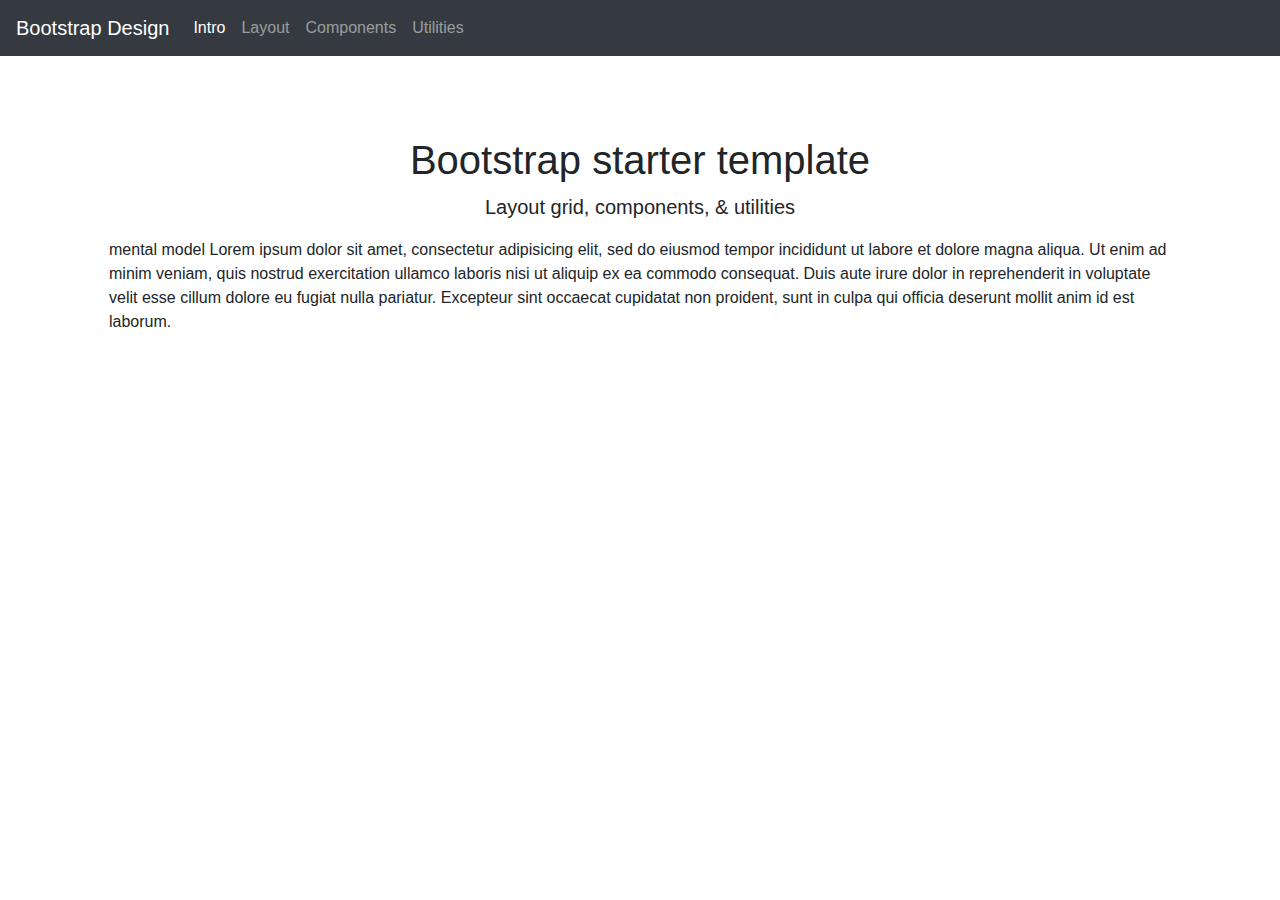
==== index.html @ 171ed579 "Initial commit" ====
<!doctype html>
<html lang="en">
  <head>
    <meta charset="utf-8">
    <meta name="viewport" content="width=device-width, initial-scale=1, shrink-to-fit=no">
    <title>Starter Template · Bootstrap</title>

<!-- Bootstrap core CSS via CDN -->
<link rel="stylesheet" href="https://stackpath.bootstrapcdn.com/bootstrap/4.5.2/css/bootstrap.min.css" integrity="sha384-JcKb8q3iqJ61gNV9KGb8thSsNjpSL0n8PARn9HuZOnIxN0hoP+VmmDGMN5t9UJ0Z" crossorigin="anonymous">

<!-- Your own CSS -->
<link rel="stylesheet" href="css/styles.css">
</head>
<body>
  <!-- Navbar code goes here -->
  <!-- If your site is only one page, you may not need to use a navbar -->

  <nav class="navbar navbar-expand-lg navbar-dark bg-dark">
  <a class="navbar-brand" href="#">Bootstrap Design</a>
  <button class="navbar-toggler" type="button" data-toggle="collapse" data-target="#navbarNavAltMarkup" aria-controls="navbarNavAltMarkup" aria-expanded="false" aria-label="Toggle navigation">
    <span class="navbar-toggler-icon"></span>
  </button>
  <div class="collapse navbar-collapse" id="navbarNavAltMarkup">
    <div class="navbar-nav">
      <a class="nav-link active" href="#">Intro <span class="sr-only">(current)</span></a>
      <a class="nav-link" href="#">Layout</a>
      <a class="nav-link" href="#">Components</a>
      <a class="nav-link" href="#">Utilities</a>
    </div>
  </div>
</nav>
<main class="container">

  <header class="starter-template">
    <h1>Bootstrap starter template</h1>
    <p class="lead">Layout grid, components, & utilities</p>
    <p class="introNote">mental model Lorem ipsum dolor sit amet, consectetur adipisicing elit, sed do eiusmod tempor incididunt ut labore et dolore magna aliqua. Ut enim ad minim veniam, quis nostrud exercitation ullamco laboris nisi ut aliquip ex ea commodo consequat. Duis aute irure dolor in reprehenderit in voluptate velit esse cillum dolore eu fugiat nulla pariatur. Excepteur sint occaecat cupidatat non proident, sunt in culpa qui officia deserunt mollit anim id est laborum.</p>
  </header>

<section class="installation">

</section>

</main>

<!-- JavaScript files go before the closing Body tag -->
<!-- you don't always have to use JS with Bootstrap. It depends upon which compoments of Bootstrap you are using -->
<script src="https://code.jquery.com/jquery-3.5.1.slim.min.js" integrity="sha384-DfXdz2htPH0lsSSs5nCTpuj/zy4C+OGpamoFVy38MVBnE+IbbVYUew+OrCXaRkfj" crossorigin="anonymous"></script>
<script src="https://cdn.jsdelivr.net/npm/popper.js@1.16.1/dist/umd/popper.min.js" integrity="sha384-9/reFTGAW83EW2RDu2S0VKaIzap3H66lZH81PoYlFhbGU+6BZp6G7niu735Sk7lN" crossorigin="anonymous"></script>
<script src="https://stackpath.bootstrapcdn.com/bootstrap/4.5.2/js/bootstrap.min.js" integrity="sha384-B4gt1jrGC7Jh4AgTPSdUtOBvfO8shuf57BaghqFfPlYxofvL8/KUEfYiJOMMV+rV" crossorigin="anonymous"></script>
</body>
</html>
---- css/styles.css ----
/* Starter CSS code for use with Bootstrap starter template */

body {
}

.starter-template {
    padding: 5rem 1.5rem;
    text-align: center;
}

.introNote {
  text-align: left;
}
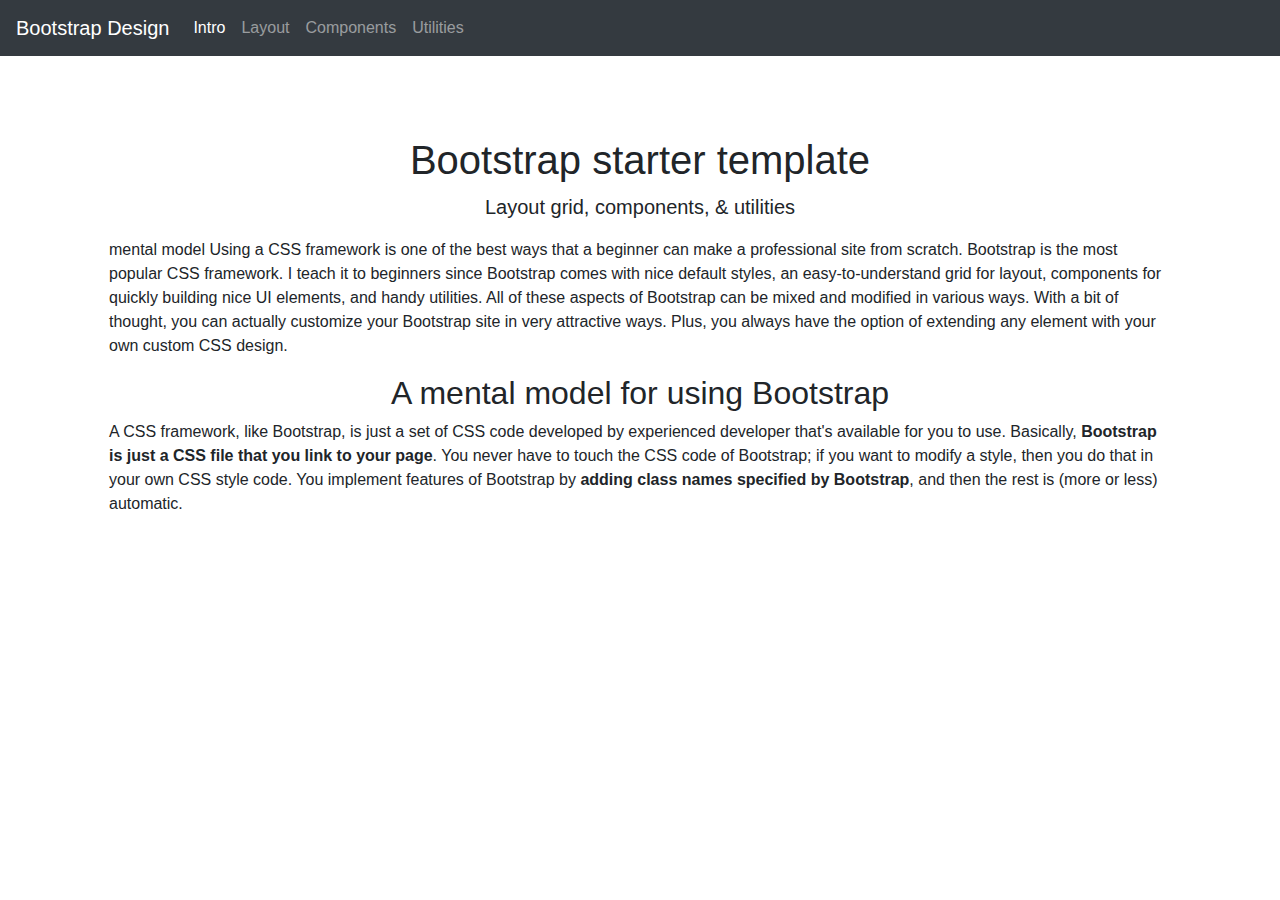
==== commit 0f9bc2af: "Update index.html" ====
--- a/index.html
+++ b/index.html
@@ -34,7 +34,9 @@
   <header class="starter-template">
     <h1>Bootstrap starter template</h1>
     <p class="lead">Layout grid, components, & utilities</p>
-    <p class="introNote">mental model Lorem ipsum dolor sit amet, consectetur adipisicing elit, sed do eiusmod tempor incididunt ut labore et dolore magna aliqua. Ut enim ad minim veniam, quis nostrud exercitation ullamco laboris nisi ut aliquip ex ea commodo consequat. Duis aute irure dolor in reprehenderit in voluptate velit esse cillum dolore eu fugiat nulla pariatur. Excepteur sint occaecat cupidatat non proident, sunt in culpa qui officia deserunt mollit anim id est laborum.</p>
+    <p class="introNote">mental model Using a CSS framework is one of the best ways that a beginner can make a professional site from scratch. Bootstrap is the most popular CSS framework. I teach it to beginners since Bootstrap comes with nice default styles, an easy-to-understand grid for layout, components for quickly building nice UI elements, and handy utilities. All of these aspects of Bootstrap can be mixed and modified in various ways. With a bit of thought, you can actually customize your Bootstrap site in very attractive ways. Plus, you always have the option of extending any element with your own custom CSS design.</p>
+    <h2>A mental model for using Bootstrap</h2>
+<p class="introNote">A CSS framework, like Bootstrap, is just a set of CSS code developed by experienced developer that's available for you to use. Basically, <strong>Bootstrap is just a CSS file that you link to your page</strong>. You never have to touch the CSS code of Bootstrap; if you want to modify a style, then you do that in your own CSS style code. You implement features of Bootstrap by <strong>adding class names specified by Bootstrap</strong>, and then the rest is (more or less) automatic. </p>
   </header>
 
 <section class="installation">
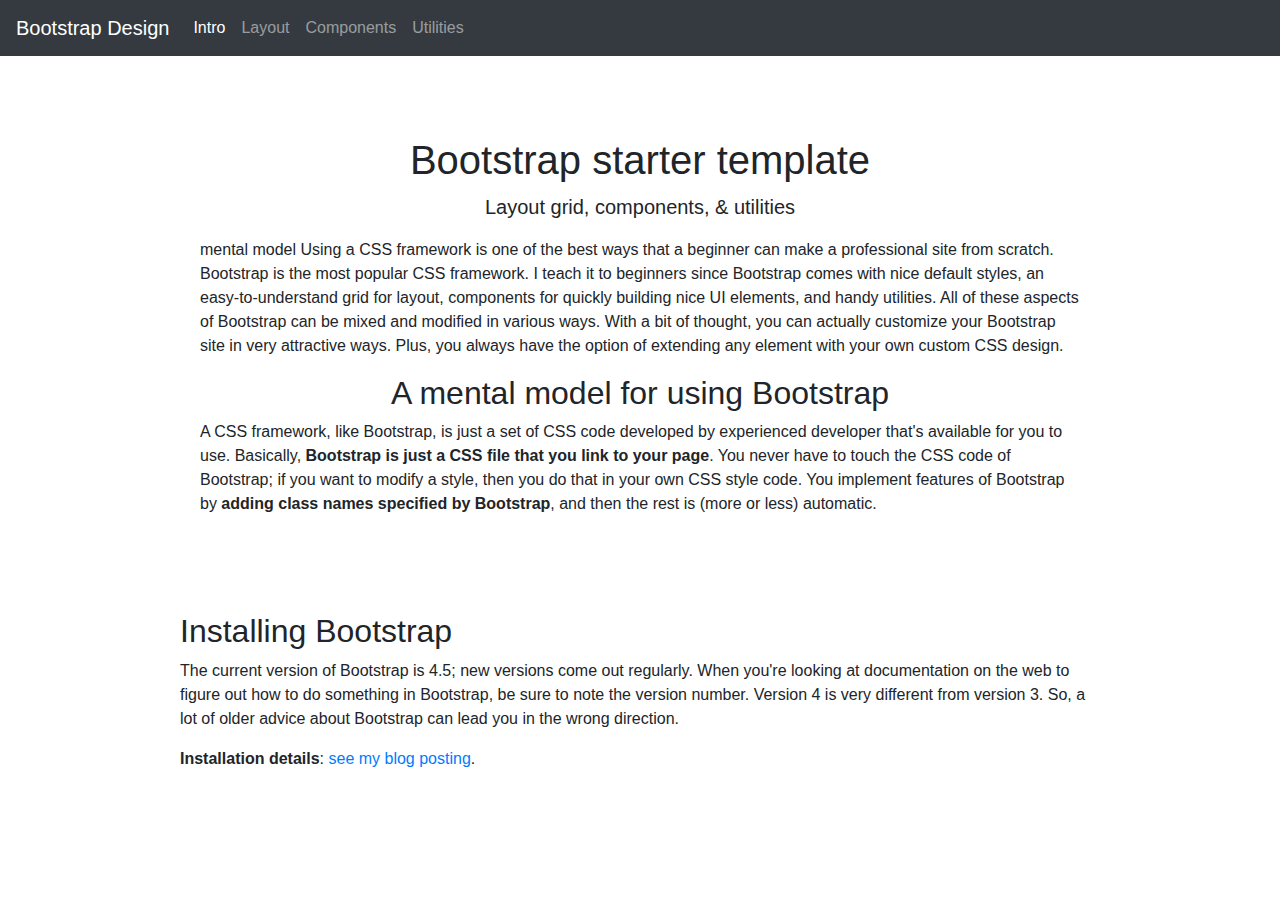
==== commit 998c81d1: "Update index.html" ====
--- a/index.html
+++ b/index.html
@@ -31,16 +31,22 @@
 </nav>
 <main class="container">
 
-  <header class="starter-template">
+  <header class="starter-template row">
+    <section class="col-10 offset-1">
     <h1>Bootstrap starter template</h1>
     <p class="lead">Layout grid, components, & utilities</p>
     <p class="introNote">mental model Using a CSS framework is one of the best ways that a beginner can make a professional site from scratch. Bootstrap is the most popular CSS framework. I teach it to beginners since Bootstrap comes with nice default styles, an easy-to-understand grid for layout, components for quickly building nice UI elements, and handy utilities. All of these aspects of Bootstrap can be mixed and modified in various ways. With a bit of thought, you can actually customize your Bootstrap site in very attractive ways. Plus, you always have the option of extending any element with your own custom CSS design.</p>
     <h2>A mental model for using Bootstrap</h2>
 <p class="introNote">A CSS framework, like Bootstrap, is just a set of CSS code developed by experienced developer that's available for you to use. Basically, <strong>Bootstrap is just a CSS file that you link to your page</strong>. You never have to touch the CSS code of Bootstrap; if you want to modify a style, then you do that in your own CSS style code. You implement features of Bootstrap by <strong>adding class names specified by Bootstrap</strong>, and then the rest is (more or less) automatic. </p>
+</section>
   </header>
 
-<section class="installation">
-
+<section class="installation row">
+  <article class="col-10 offset-1">
+<h2>Installing Bootstrap</h2>
+<p>The current version of Bootstrap is 4.5; new versions come out regularly. When you're looking at documentation on the web to figure out how to do something in Bootstrap, be sure to note the version number. Version 4 is very different from version 3. So, a lot of older advice about Bootstrap can lead you in the wrong direction.</p>
+<p><strong>Installation details</strong>: <a href="">see my blog posting</a>.</p>
+</article>
 </section>
 
 </main>
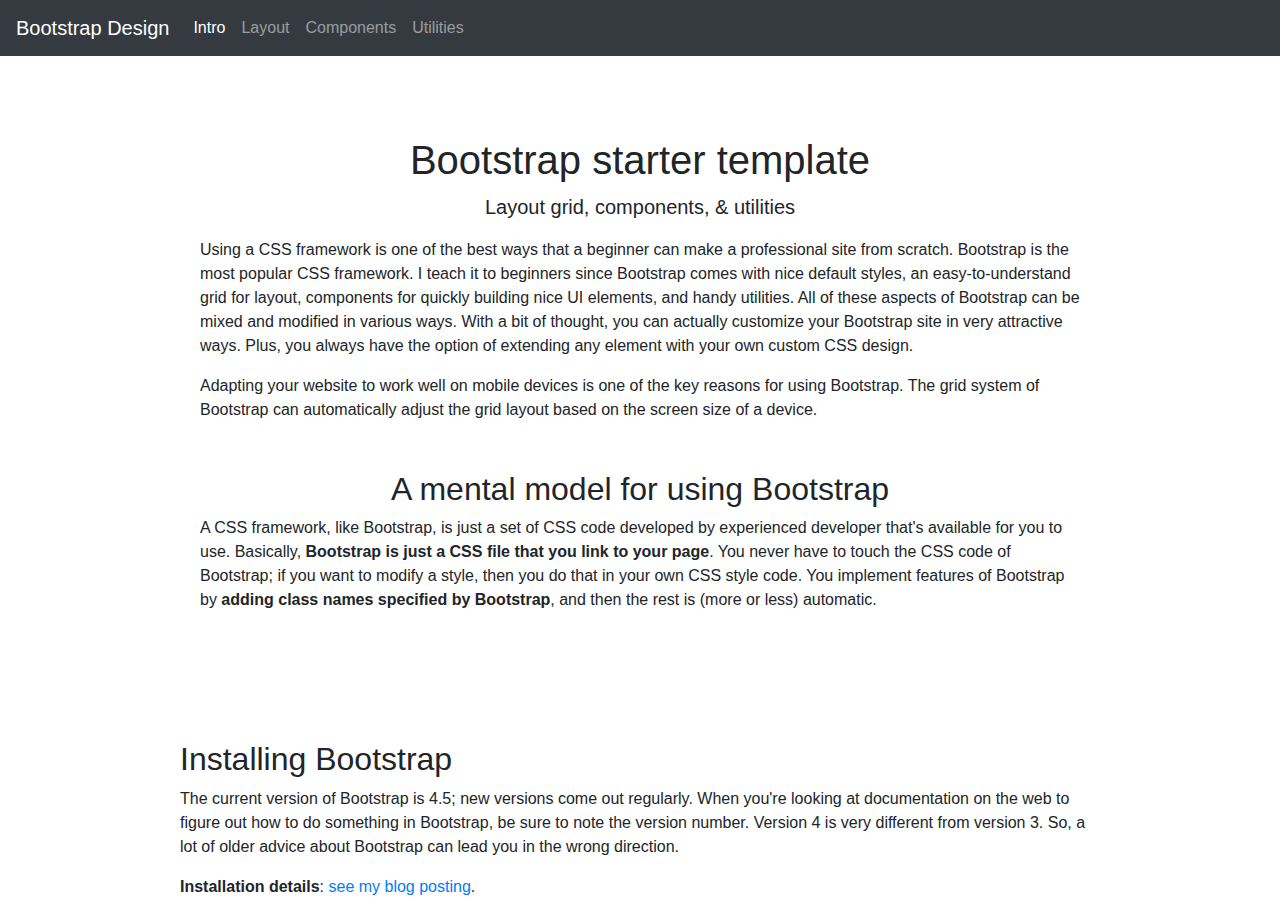
==== commit 849d5a87: "updates" ====
--- a/index.html
+++ b/index.html
@@ -35,7 +35,8 @@
     <section class="col-10 offset-1">
     <h1>Bootstrap starter template</h1>
     <p class="lead">Layout grid, components, & utilities</p>
-    <p class="introNote">mental model Using a CSS framework is one of the best ways that a beginner can make a professional site from scratch. Bootstrap is the most popular CSS framework. I teach it to beginners since Bootstrap comes with nice default styles, an easy-to-understand grid for layout, components for quickly building nice UI elements, and handy utilities. All of these aspects of Bootstrap can be mixed and modified in various ways. With a bit of thought, you can actually customize your Bootstrap site in very attractive ways. Plus, you always have the option of extending any element with your own custom CSS design.</p>
+    <p class="introNote">Using a CSS framework is one of the best ways that a beginner can make a professional site from scratch. Bootstrap is the most popular CSS framework. I teach it to beginners since Bootstrap comes with nice default styles, an easy-to-understand grid for layout, components for quickly building nice UI elements, and handy utilities. All of these aspects of Bootstrap can be mixed and modified in various ways. With a bit of thought, you can actually customize your Bootstrap site in very attractive ways. Plus, you always have the option of extending any element with your own custom CSS design.</p>
+    <p class="introNote">Adapting your website to work well on mobile devices is one of the key reasons for using Bootstrap. The grid system of Bootstrap can automatically adjust the grid layout based on the screen size of a device.</p>
     <h2>A mental model for using Bootstrap</h2>
 <p class="introNote">A CSS framework, like Bootstrap, is just a set of CSS code developed by experienced developer that's available for you to use. Basically, <strong>Bootstrap is just a CSS file that you link to your page</strong>. You never have to touch the CSS code of Bootstrap; if you want to modify a style, then you do that in your own CSS style code. You implement features of Bootstrap by <strong>adding class names specified by Bootstrap</strong>, and then the rest is (more or less) automatic. </p>
 </section>
--- a/css/styles.css
+++ b/css/styles.css
@@ -1,6 +1,9 @@
 /* Starter CSS code for use with Bootstrap starter template */
 
 body {
+}
+h2 {
+  padding-top: 2rem;
 }
 
 .starter-template {
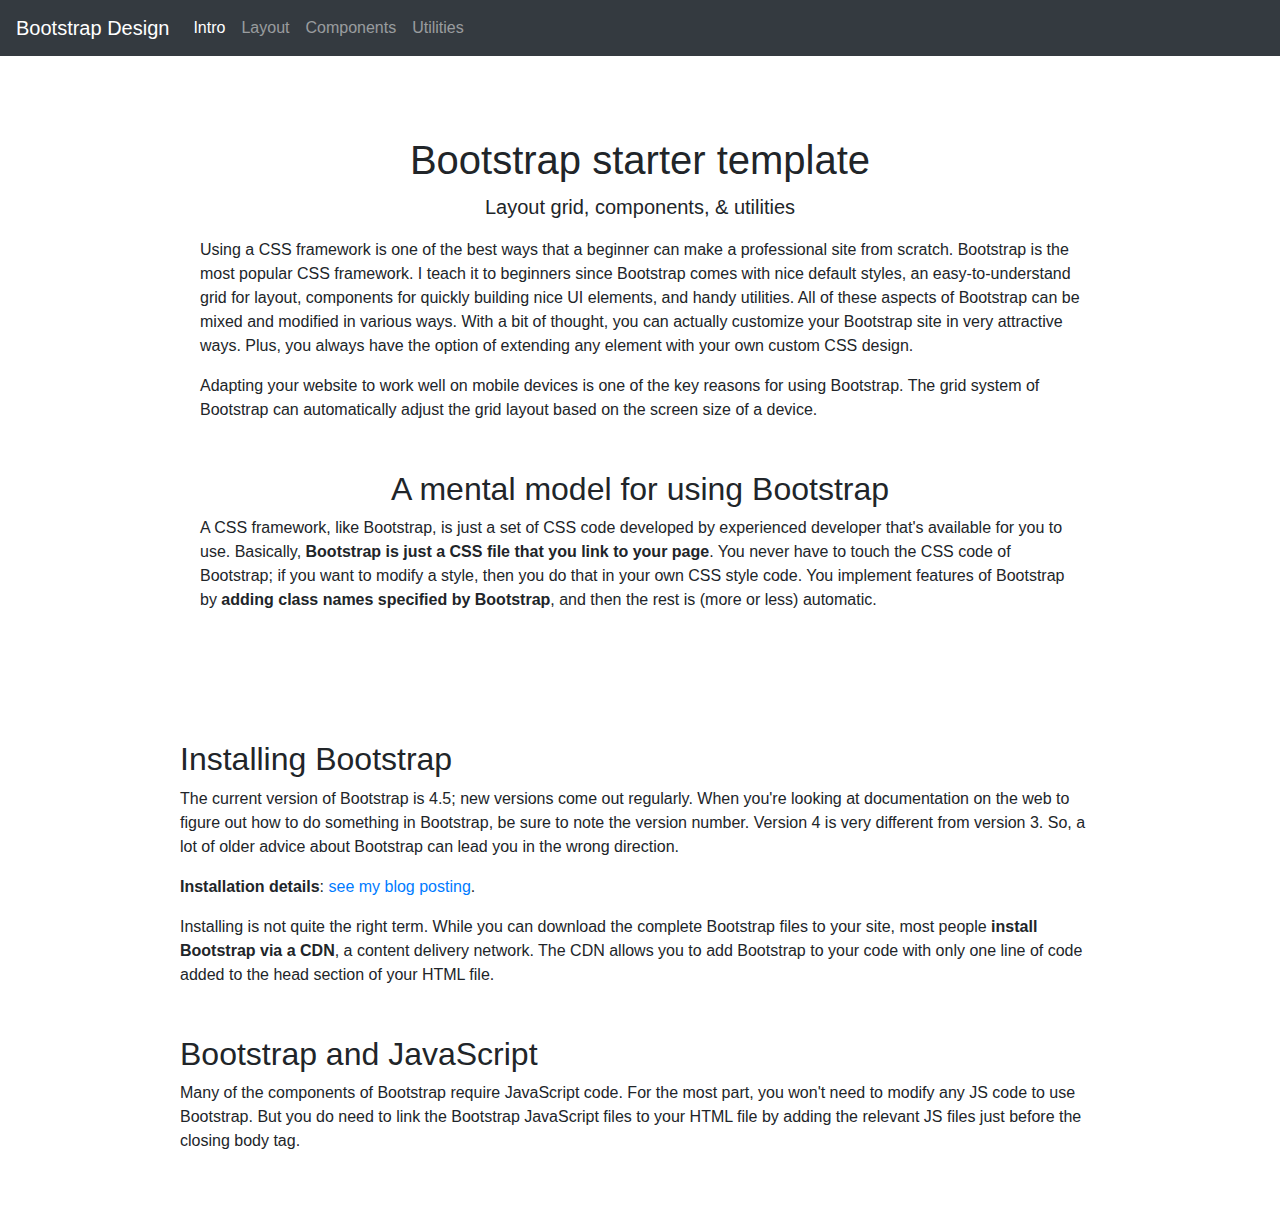
==== commit 7ba682dc: "update" ====
--- a/index.html
+++ b/index.html
@@ -47,11 +47,15 @@
 <h2>Installing Bootstrap</h2>
 <p>The current version of Bootstrap is 4.5; new versions come out regularly. When you're looking at documentation on the web to figure out how to do something in Bootstrap, be sure to note the version number. Version 4 is very different from version 3. So, a lot of older advice about Bootstrap can lead you in the wrong direction.</p>
 <p><strong>Installation details</strong>: <a href="">see my blog posting</a>.</p>
+<p>Installing is not quite the right term. While you can download the complete Bootstrap files to your site, most people <strong>install Bootstrap via a CDN</strong>, a content delivery network. The CDN allows you to add Bootstrap to your code with only one line of code added to the head section of your HTML file. </p>
+<h2>Bootstrap and JavaScript</h2>
+<p>Many of the components of Bootstrap require JavaScript code. For the most part, you won't need to modify any JS code to use Bootstrap. But you do need to link the Bootstrap JavaScript files to your HTML file by adding the relevant JS files just before the closing body tag.</p>
 </article>
 </section>
 
 </main>
-
+<footer>
+</footer>
 <!-- JavaScript files go before the closing Body tag -->
 <!-- you don't always have to use JS with Bootstrap. It depends upon which compoments of Bootstrap you are using -->
 <script src="https://code.jquery.com/jquery-3.5.1.slim.min.js" integrity="sha384-DfXdz2htPH0lsSSs5nCTpuj/zy4C+OGpamoFVy38MVBnE+IbbVYUew+OrCXaRkfj" crossorigin="anonymous"></script>
--- a/css/styles.css
+++ b/css/styles.css
@@ -14,3 +14,7 @@
 .introNote {
   text-align: left;
 }
+
+footer {
+  min-height: 3rem;
+}
